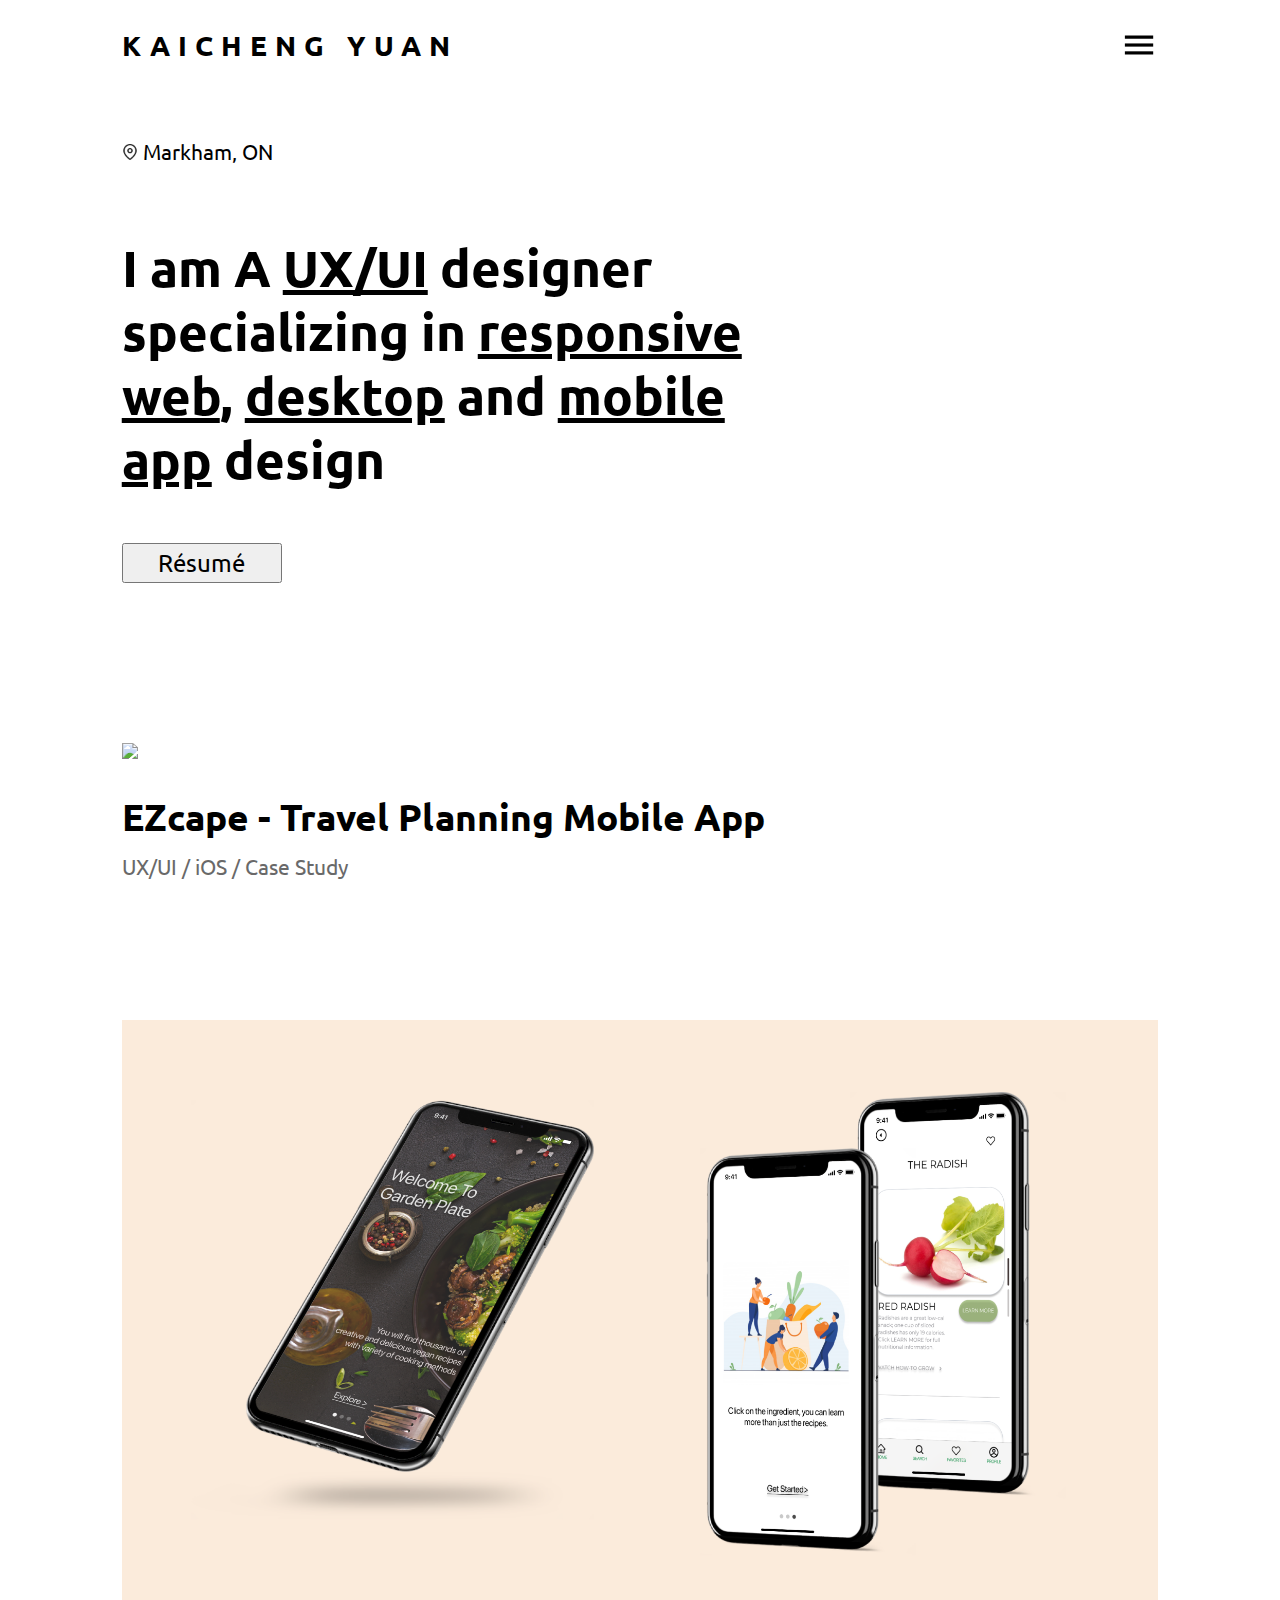
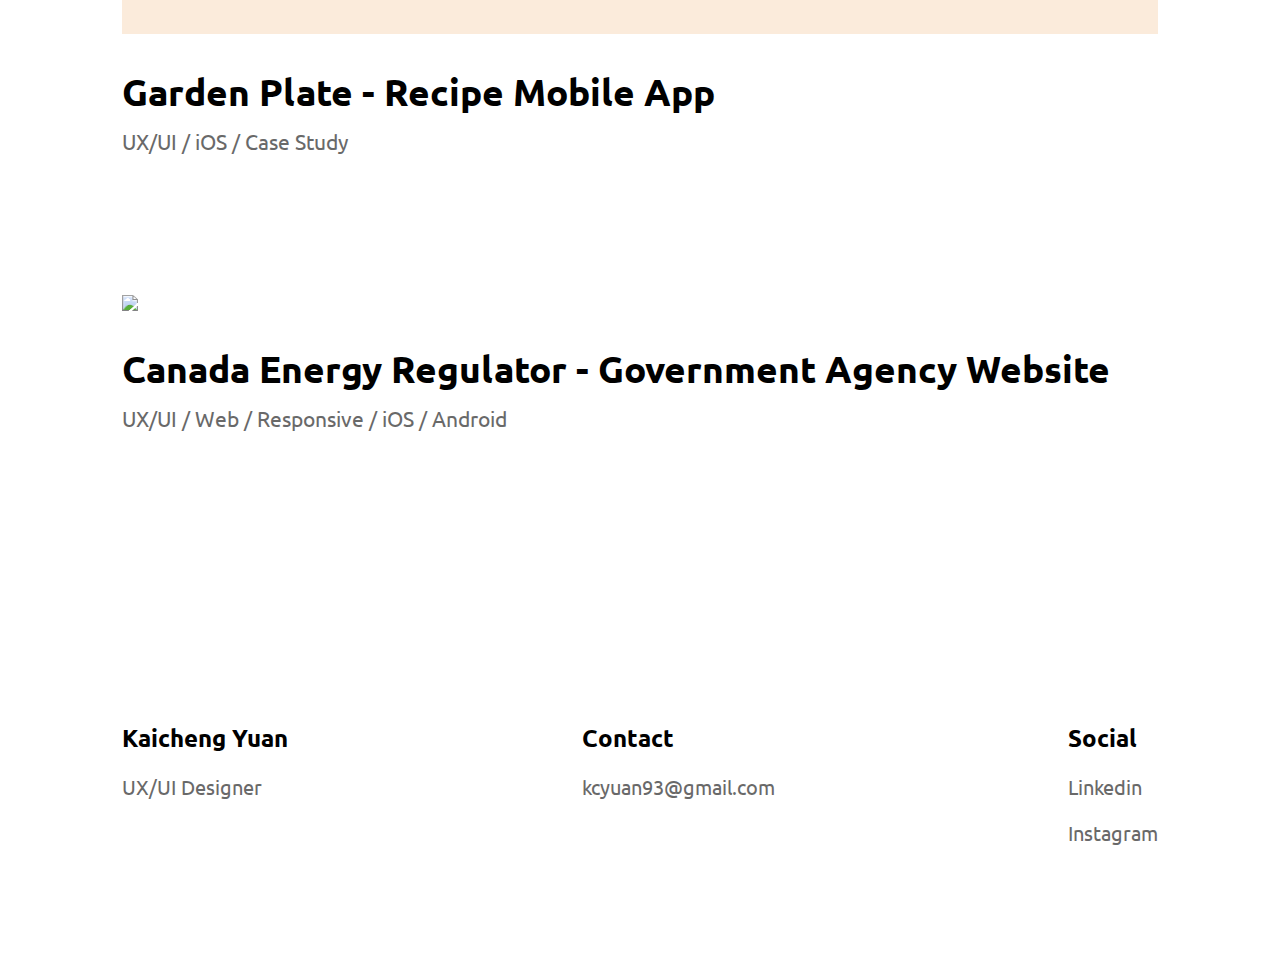
==== index.html @ 63872ff4 "20210815" ====
<!DOCTYPE html>
<html>
<head>
  <link rel="preconnect" href="https://fonts.googleapis.com">
  <link rel="preconnect" href="https://fonts.gstatic.com" crossorigin>
  <link href="https://fonts.googleapis.com/css2?family=Ubuntu:wght@300&display=swap" rel="stylesheet">
  <link href="css/style.css" rel="stylesheet" type="text/css">
  
  <title>KAICHENG DESIGN</title>
</head>
<body>
    <nav id="navBar">
        <h1>KAICHENG YUAN</h1>
        <div class="icons">
            <img src="Icon/menu.png">
            <ul id="dropDown">
                <li id="dropDownList1">PROJECTS</li>
                <li id="dropDownList2">ABOUT</li>
                <li id="dropDownList3">CONTACT</li>
            </ul>
        </div>
      </nav>

    <section class="toggle show">
        <div class="location">
            <img src="Icon/Pin.png">
            <p>Markham, ON</p>
        </div>
            <div class="about">
                <p>I am A <u id="skill1">UX/UI</u> designer specializing in <u id="skill2">responsive web</u>, <u id="skill3">desktop</u> and <u id="skill4">mobile app</u> design </p>
                <img src="images/wireframe-prototype-sq.jpeg" id="hero1">
                <img src="images/Frame 76 (1).png" id="hero2">
                <img src="images/Group 320.png" id="hero3">
                <img src="images/Frame 14 (1).png" id="hero4">
            </div>
        <div>
            <button class="button">Résumé</button>
        </div>
    </div>
    </section>

    <section class="work">
        <div>
            <img src="images/Frame 24 (1).png">
            <h2>EZcape - Travel Planning Mobile App</h2>
            <p>UX/UI / iOS / Case Study</p>
        </div>

        <div>
            <img src="images/Frame 14 (1).png">
            <h2>Garden Plate - Recipe Mobile App</h2>
            <p>UX/UI / iOS / Case Study</p>
        </div>

        <div>
            <img src="images/Frame 77 (2).png">
            <h2>Canada Energy Regulator - Government Agency Website</h2>
            <p>UX/UI / Web / Responsive / iOS / Android</p>
        </div>
    </section>

    <footer class="footer">
        <div>
            <h2>Kaicheng Yuan</h2>
            <ul>UX/UI Designer</ul>
        </div>
        <div>
            <h2>Contact</h2>
            <ul>kcyuan93@gmail.com</ul>
        </div>
        <div>
            <h2>Social</h2>
            <ul>Linkedin</ul>
            <ul>Instagram</ul>
        </div>
    </footer>

<script src="https://code.jquery.com/jquery-3.4.1.js"></script>
<script src="js/index.js"></script>

</body>
</html>
---- css/style.css ----
#navBar {
    display: flex;
    flex-direction: row;
    margin: 0px 9%;
  }
  #navBar h1 {
    font-family: 'Ubuntu', sans-serif;
    letter-spacing: 8px;
    width: 100%;
    font-size: 21pt;
    align-items: center;
  }
  .icons {
    display: flex;
    justify-content: flex-end;
    align-items:center;
  }
  .icons img {
    margin: 0px;
    cursor: pointer;
    width: 38px;
  }

#dropDown {
    font-family: 'Ubuntu', sans-serif;
    font-size: 21pt;
    letter-spacing: 8px;
    font-weight: bolder;
    list-style-type: none;
    width: auto;
    position: absolute;
    margin-right: 0px;
    margin-top: 380px;
    line-height: 3;
    text-align: end;
    display: none;
}

#dropDownList1 {
    cursor: pointer;
}

#dropDownList2 {
    cursor: pointer;
}

#dropDownList3 {
    cursor: pointer;
}

.show {
    visibility: visible;
}

.hide {
    visibility: hidden;
}

.location {
    display: flex;
    flex-direction: row;
    align-items:baseline;
    margin-left: 9%;
    margin-top: 35px;
    margin-bottom: 0px;
}
.location p {
    font-family: 'Ubuntu', sans-serif;
    margin-left: 5px;
    font-size: 21px;
}
.location img {
    height: 16px;
}

.about {
    display: flex;
    flex-direction: row;
    align-items:baseline;
    margin-left: 9%;
    margin-top: 0px;
    margin-bottom: 0px;
}
.about p {
    font-size: 38pt;
    font-weight: bolder;
    width: 55%;
    font-family: 'Ubuntu', sans-serif;
}

#hero1 {
    width: 400px;
    height: auto;
    position: absolute;
    right: 9%;
    z-index: -1;
    display: none;
}

#hero2 {
    width: 400px;
    height: auto;
    position: absolute;
    right: 9%;
    z-index: -1;
    display: none;
}

#hero3 {
    width: 400px;
    height: auto;
    position: absolute;
    right: 9%;
    z-index: -1;
    display: none;
}

#hero4 {
    width: 400px;
    height: auto;
    position: absolute;
    right: 9%;
    z-index: -1;
    display: none;
}

.button {
    margin-left: 9%;
    margin-top: 0px;
    margin-bottom: 50px;
    height: 40px;
    width: 160px;
    text-align: center;
    font-size: 18pt;
    font-family: 'Ubuntu', sans-serif;
    cursor: pointer;
}

#skill1 {
    cursor: pointer;
}

#skill2 {
    cursor: pointer;
}

#skill3 {
    cursor: pointer;
}

#skill4 {
    cursor: pointer;
}

.work {
    /* display: flex;
    flex-direction: column;
    align-items:baseline;
    margin-left: 9%;
    margin-right: 9%;
    margin-top: 100px;
    margin-bottom: 0%; */
    display: grid;
    grid-template-columns: 1fr;
    margin-left: 9%;
    margin-right: 9%;
    margin-top: 110px;
    margin-bottom: 100px;
}
.work img {
    width: 100%;
    height: auto;
}
.work p {
    margin-bottom: 140px;
    margin-top: -18px;
    font-size: 21px;
    color:dimgray;
    font-family: 'Ubuntu', sans-serif;
}
.work h2 {
    font-size: 28pt;
    font-weight: bold;
    font-family: 'Ubuntu', sans-serif;
}

.footer {
    display: flex;
    flex-direction: row;
    margin-top: 130px;
    margin-left: 9%;
    margin-right: 9%;
    margin-bottom: 100px;
    justify-content:space-between;
}
.footer h2 {
    list-style: none;
    padding-left: 0;
    font-size: 18pt;
    font-weight: bold;
    font-family: 'Ubuntu', sans-serif;
}
.footer ul {
    list-style: none;
    padding-left: 0;
    font-size: 15pt;
    color: dimgrey;
    font-family: 'Ubuntu', sans-serif;
}

@media only screen and (max-width: 700px) {
    .footer {
    display: flex;
    flex-direction: column;
    margin-top: 100px;
    margin-left: 9%;
    margin-right: 9%;
    margin-bottom: 100px;
    justify-content:space-between;
    }
}

@media only screen and (max-width: 700px) {
    .about p {
        font-size: 38pt;
        font-weight: bolder;
        width: 100%;
        font-family: 'Ubuntu', sans-serif;
    }
}
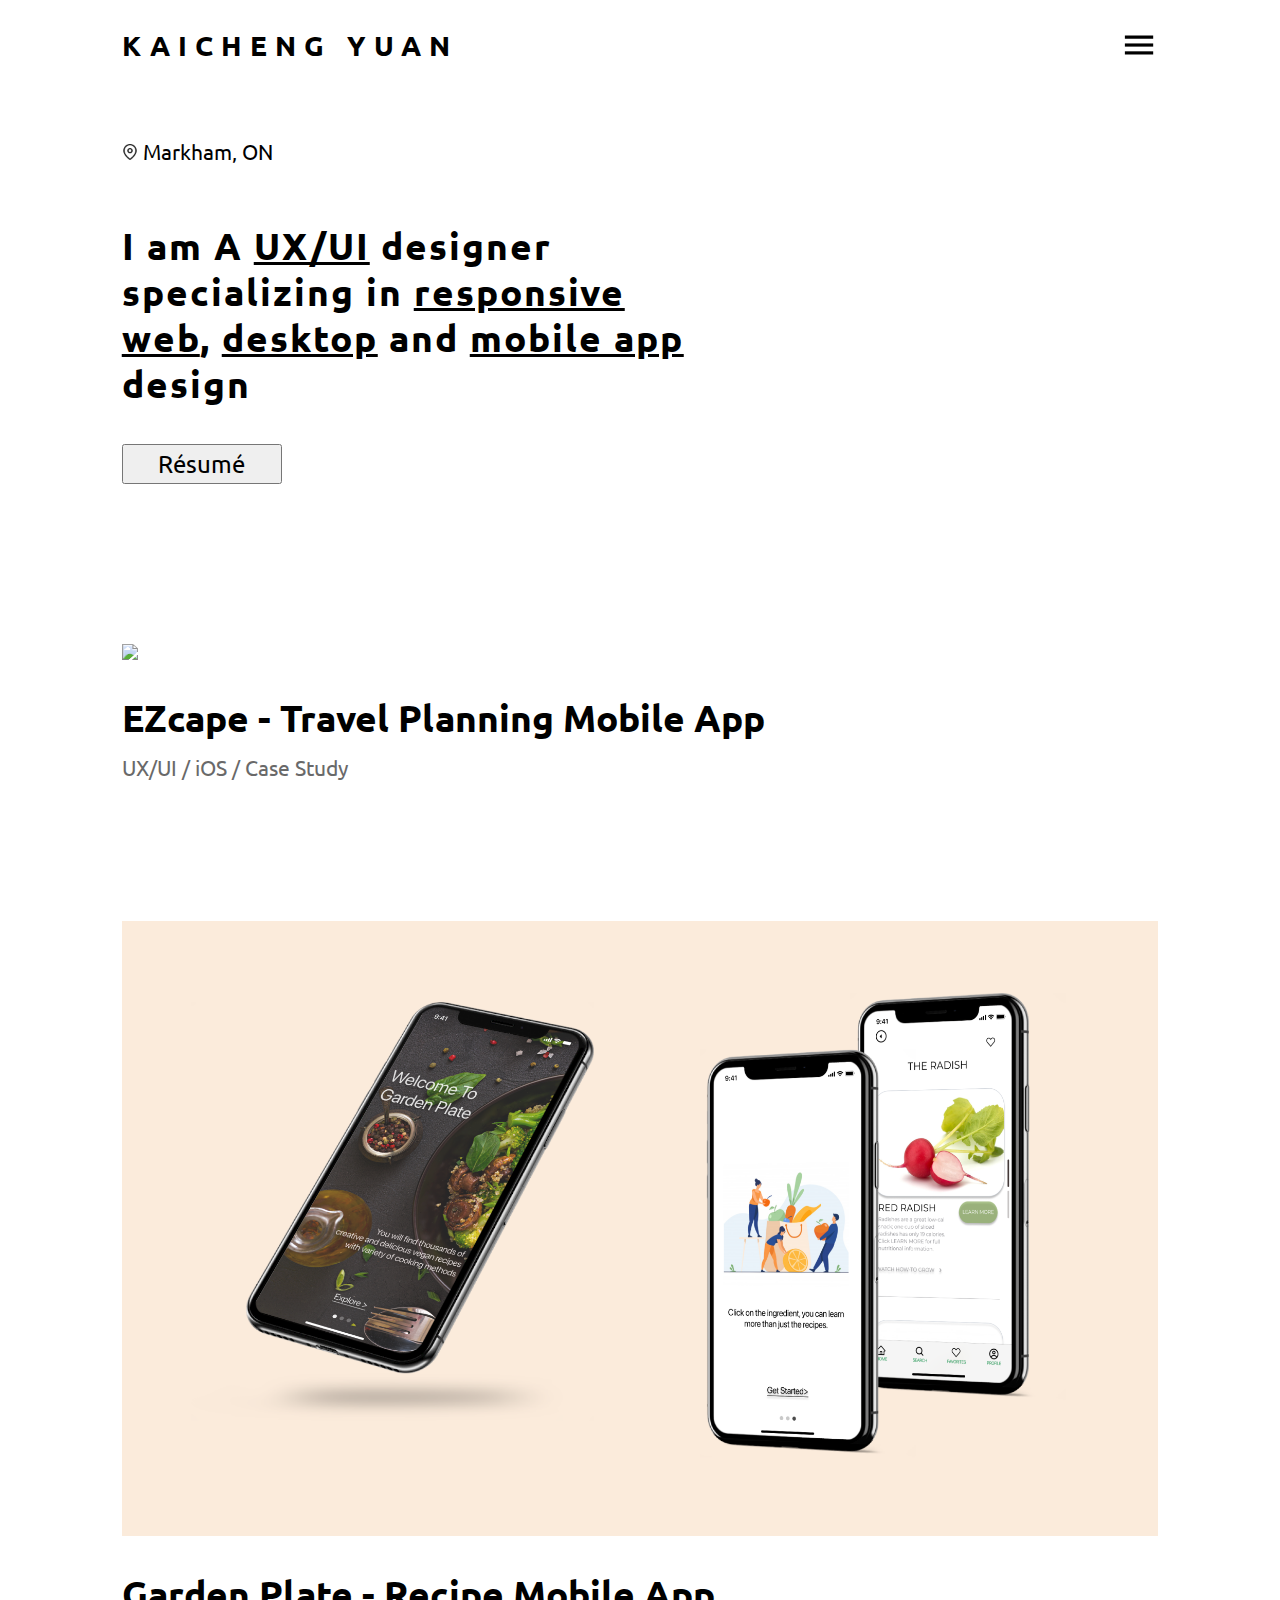
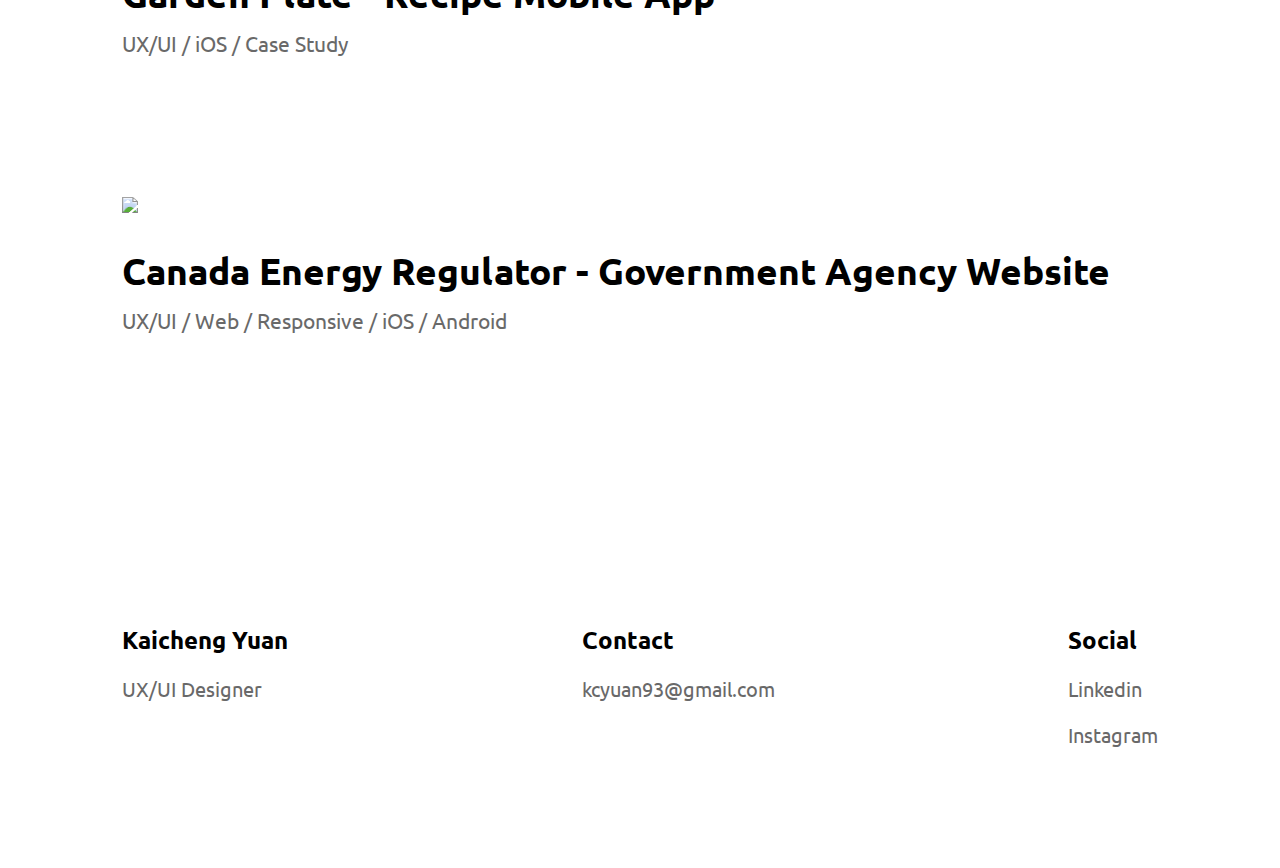
==== commit 923f026d: "page and section inked" ====
--- a/index.html
+++ b/index.html
@@ -5,21 +5,24 @@
   <link rel="preconnect" href="https://fonts.gstatic.com" crossorigin>
   <link href="https://fonts.googleapis.com/css2?family=Ubuntu:wght@300&display=swap" rel="stylesheet">
   <link href="css/style.css" rel="stylesheet" type="text/css">
-  
+  <meta name="viewport" content="width=device-width, initial-scale=1">
+
   <title>KAICHENG DESIGN</title>
 </head>
 <body>
+    <STYLE>A {text-decoration: none; color: inherit;} </STYLE>
     <nav id="navBar">
-        <h1>KAICHENG YUAN</h1>
+        <h1><a href="index.html" id="hyperlink">KAICHENG YUAN</a></h1>
         <div class="icons">
             <img src="Icon/menu.png">
             <ul id="dropDown">
-                <li id="dropDownList1">PROJECTS</li>
-                <li id="dropDownList2">ABOUT</li>
-                <li id="dropDownList3">CONTACT</li>
+                <li id="dropDownList0"><a href="index.html" id="hyperlink">HOME</a></li>
+                <li id="dropDownList1"><a href="#project1">PROJECTS</a></li>
+                <li id="dropDownList2"><a href="about.html" id="hyperlink">ABOUT</a></li>
+                <li id="dropDownList3"><a href="#contact">CONTACT</a></li>
             </ul>
         </div>
-      </nav>
+    </nav>
 
     <section class="toggle show">
         <div class="location">
@@ -40,7 +43,7 @@
     </section>
 
     <section class="work">
-        <div>
+        <div id="project1">
             <img src="images/Frame 24 (1).png">
             <h2>EZcape - Travel Planning Mobile App</h2>
             <p>UX/UI / iOS / Case Study</p>
@@ -60,7 +63,7 @@
     </section>
 
     <footer class="footer">
-        <div>
+        <div id="contact">
             <h2>Kaicheng Yuan</h2>
             <ul>UX/UI Designer</ul>
         </div>
--- a/css/style.css
+++ b/css/style.css
@@ -30,10 +30,16 @@
     width: auto;
     position: absolute;
     margin-right: 0px;
-    margin-top: 380px;
+    margin-top: 32%;
     line-height: 3;
     text-align: end;
     display: none;
+    background: white;
+    width: 100%;
+}
+
+#dropDownList0 {
+    cursor: pointer;
 }
 
 #dropDownList1 {
@@ -47,6 +53,8 @@
 #dropDownList3 {
     cursor: pointer;
 }
+
+
 
 .show {
     visibility: visible;
@@ -82,44 +90,45 @@
     margin-bottom: 0px;
 }
 .about p {
-    font-size: 38pt;
+    font-size: 28pt;
     font-weight: bolder;
-    width: 55%;
+    letter-spacing: 2px;
+    width: 50%;
     font-family: 'Ubuntu', sans-serif;
 }
 
 #hero1 {
-    width: 400px;
-    height: auto;
-    position: absolute;
-    right: 9%;
+    width: 350px;
+    height: auto;
+    position: absolute;
+    right: 12%;
     z-index: -1;
     display: none;
 }
 
 #hero2 {
-    width: 400px;
-    height: auto;
-    position: absolute;
-    right: 9%;
+    width: 350px;
+    height: auto;
+    position: absolute;
+    right: 12%;
     z-index: -1;
     display: none;
 }
 
 #hero3 {
-    width: 400px;
-    height: auto;
-    position: absolute;
-    right: 9%;
+    width: 350px;
+    height: auto;
+    position: absolute;
+    right: 12%;
     z-index: -1;
     display: none;
 }
 
 #hero4 {
-    width: 400px;
-    height: auto;
-    position: absolute;
-    right: 9%;
+    width: 350px;
+    height: auto;
+    position: absolute;
+    right: 12%;
     z-index: -1;
     display: none;
 }
@@ -222,9 +231,95 @@
 
 @media only screen and (max-width: 700px) {
     .about p {
-        font-size: 38pt;
         font-weight: bolder;
         width: 100%;
         font-family: 'Ubuntu', sans-serif;
+        margin-right: 9%;
     }
+}
+
+/* About me page */
+
+.info {
+    display: grid;
+    grid-template-columns: 1fr 1fr;
+    grid-template-rows: 1fr 1fr;
+    margin-left: 9%;
+    margin-right: 9%;
+    margin-top: 110px;
+    margin-bottom: 100px;
+}
+
+#aboutMe {
+    font-size: 18pt;
+    font-family: 'Ubuntu', sans-serif;
+    letter-spacing: normal;
+
+}
+
+#profession {
+    width: 400px;
+    height: auto;
+    position: absolute;
+    z-index: -1;
+    display: none;
+    margin-top: 0px;
+    right: 12%;
+}
+
+#experience {
+    width: 400px;
+    height: auto;
+    position: absolute;
+    z-index: -1;
+    display: none;
+    margin-top: 0px;
+    right: 12%;
+}
+
+#hobby {
+    width: 400px;
+    height: auto;
+    position: absolute;
+    z-index: -1;
+    display: none;
+    margin-top: 0px;
+    right: 12%;
+}
+
+#aboutMe u {
+    cursor: pointer;
+    color: #ca5268;
+}
+
+.skill h2 {
+    list-style: none;
+    padding-left: 0;
+    font-size: 19pt;
+    font-weight: bold;
+    font-family: 'Ubuntu', sans-serif;
+}
+.skill ul {
+    list-style: none;
+    padding-left: 0;
+    font-size: 16pt;
+    color: dimgrey;
+    font-family: 'Ubuntu', sans-serif;
+}
+
+.tool h2 {
+    list-style: none;
+    padding-left: 0;
+    font-size: 19pt;
+    font-weight: bold;
+    font-family: 'Ubuntu', sans-serif;
+    margin-left: 20%;
+}
+.tool ul {
+    list-style: none;
+    padding-left: 0;
+    font-size: 16pt;
+    color: dimgrey;
+    font-family: 'Ubuntu', sans-serif;
+    margin-left: 20%;
 }